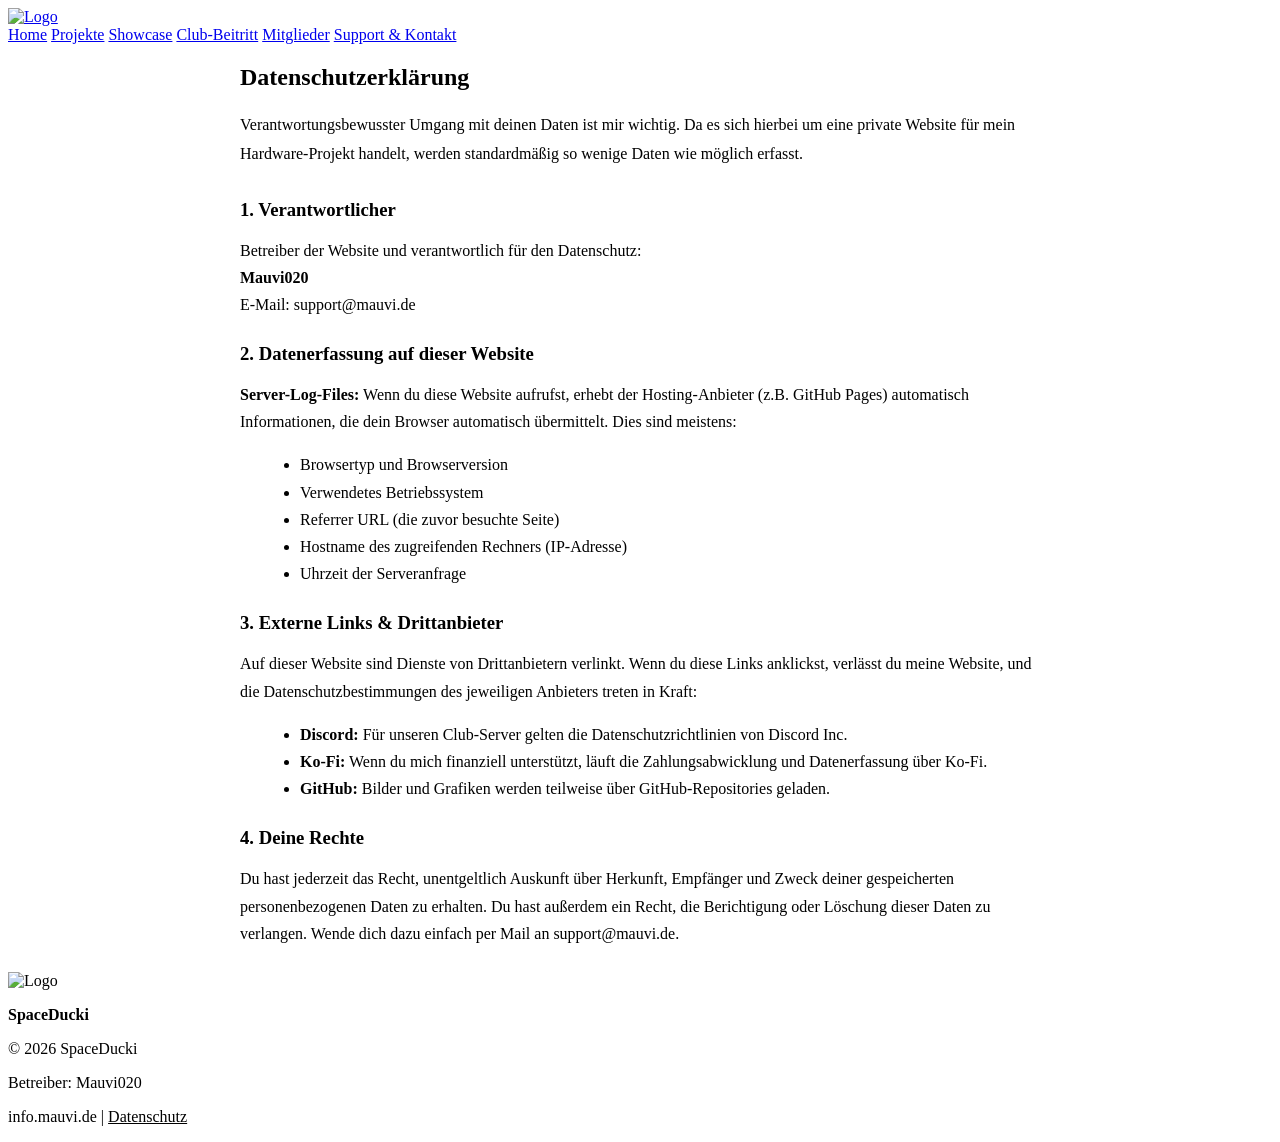
==== datenschutz.html @ eac9e814 "1" ====
<!DOCTYPE html>
<html lang="de">
<head>
    <meta charset="UTF-8">
    <meta name="viewport" content="width=device-width, initial-scale=1.0">
    <title>SpaceDucki - Datenschutz</title>
    <link href="https://fonts.googleapis.com/css2?family=Nunito:wght@400;600;700;800&display=swap" rel="stylesheet">
    <link rel="stylesheet" href="style.css">
</head>
<body>

<header id="header">
    <a href="index.html" class="logo">
        <img src="https://raw.githubusercontent.com/Mauvi020/Mauvi.Downloads-/refs/heads/main/2image.png" alt="Logo">
    </a>
    <nav>
        <a href="index.html">Home</a>
        <a href="projects.html">Projekte</a>
        <a href="showcase.html">Showcase</a>
        <a href="club.html">Club-Beitritt</a>
        <a href="members.html">Mitglieder</a>
        <a href="support.html">Support & Kontakt</a>
    </nav>
</header>

<div class="page">
    <section class="section" style="text-align: left; max-width: 800px; margin: 0 auto;">
        <h2 style="margin-bottom: 20px;">Datenschutzerklärung</h2>
        <p style="color: var(--muted); line-height: 1.8; margin-bottom: 30px;">
            Verantwortungsbewusster Umgang mit deinen Daten ist mir wichtig. Da es sich hierbei um eine private Website für mein Hardware-Projekt handelt, werden standardmäßig so wenige Daten wie möglich erfasst.
        </p>

        <h3 style="color: var(--accent2); margin-bottom: 10px;">1. Verantwortlicher</h3>
        <p style="color: var(--muted); line-height: 1.7; margin-bottom: 25px;">
            Betreiber der Website und verantwortlich für den Datenschutz:<br>
            <strong>Mauvi020</strong><br>
            E-Mail: <a href="mailto:support@mauvi.de" style="color: var(--accent); text-decoration: none;">support@mauvi.de</a>
        </p>

        <h3 style="color: var(--accent2); margin-bottom: 10px;">2. Datenerfassung auf dieser Website</h3>
        <p style="color: var(--muted); line-height: 1.7; margin-bottom: 15px;">
            <strong>Server-Log-Files:</strong> Wenn du diese Website aufrufst, erhebt der Hosting-Anbieter (z.B. GitHub Pages) automatisch Informationen, die dein Browser automatisch übermittelt. Dies sind meistens:
        </p>
        <ul style="color: var(--muted); margin-left: 20px; margin-bottom: 25px; line-height: 1.7;">
            <li>Browsertyp und Browserversion</li>
            <li>Verwendetes Betriebssystem</li>
            <li>Referrer URL (die zuvor besuchte Seite)</li>
            <li>Hostname des zugreifenden Rechners (IP-Adresse)</li>
            <li>Uhrzeit der Serveranfrage</li>
        </ul>

        <h3 style="color: var(--accent2); margin-bottom: 10px;">3. Externe Links & Drittanbieter</h3>
        <p style="color: var(--muted); line-height: 1.7; margin-bottom: 15px;">
            Auf dieser Website sind Dienste von Drittanbietern verlinkt. Wenn du diese Links anklickst, verlässt du meine Website, und die Datenschutzbestimmungen des jeweiligen Anbieters treten in Kraft:
        </p>
        <ul style="color: var(--muted); margin-left: 20px; margin-bottom: 25px; line-height: 1.7;">
            <li><strong>Discord:</strong> Für unseren Club-Server gelten die Datenschutzrichtlinien von Discord Inc.</li>
            <li><strong>Ko-Fi:</strong> Wenn du mich finanziell unterstützt, läuft die Zahlungsabwicklung und Datenerfassung über Ko-Fi.</li>
            <li><strong>GitHub:</strong> Bilder und Grafiken werden teilweise über GitHub-Repositories geladen.</li>
        </ul>

        <h3 style="color: var(--accent2); margin-bottom: 10px;">4. Deine Rechte</h3>
        <p style="color: var(--muted); line-height: 1.7; margin-bottom: 25px;">
            Du hast jederzeit das Recht, unentgeltlich Auskunft über Herkunft, Empfänger und Zweck deiner gespeicherten personenbezogenen Daten zu erhalten. Du hast außerdem ein Recht, die Berichtigung oder Löschung dieser Daten zu verlangen. Wende dich dazu einfach per Mail an <a href="mailto:support@mauvi.de" style="color: var(--accent); text-decoration: none;">support@mauvi.de</a>.
        </p>
    </section>
</div>

<footer id="footer">
    <img src="https://raw.githubusercontent.com/Mauvi020/Mauvi.Downloads-/refs/heads/main/2image.png" alt="Logo">
    <p><strong>SpaceDucki</strong></p>
    <p class="small">© 2026 SpaceDucki</p>
    <p class="small">Betreiber: Mauvi020</p>
    <p class="small">info.mauvi.de | <a href="datenschutz.html" style="color: var(--muted); text-decoration: underline;">Datenschutz</a></p>
</footer>

<script>
    const header = document.getElementById("header");
    window.addEventListener("scroll", () => {
        if (window.scrollY > 20) { header.classList.add("scrolled"); } 
        else { header.classList.remove("scrolled"); }
    });
</script>
</body>
</html>
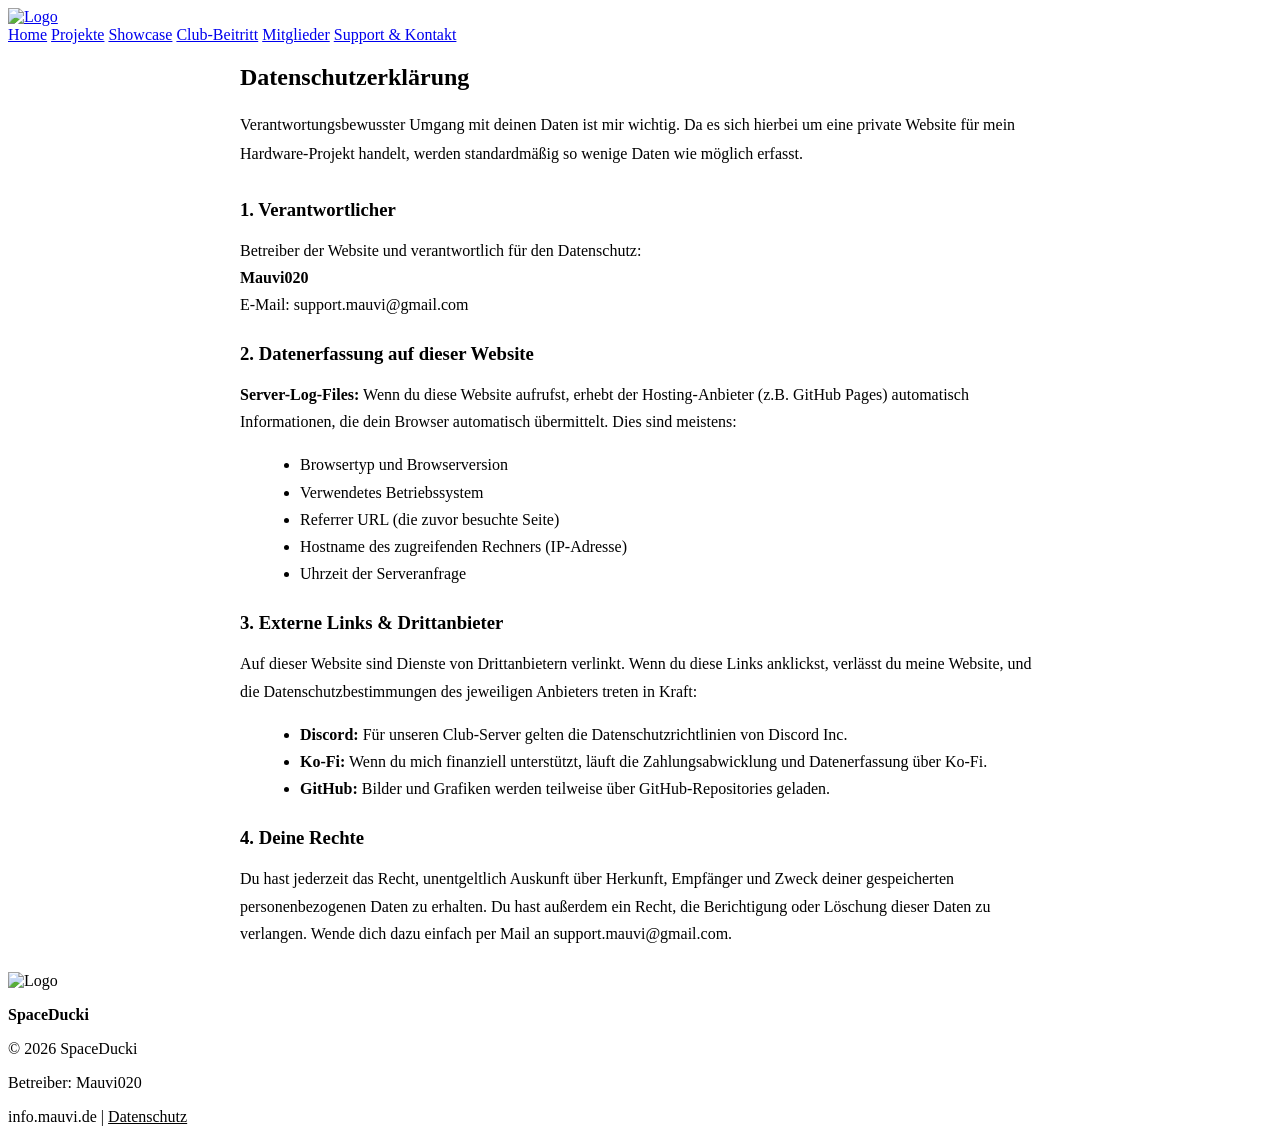
==== commit 1d27aa7c: "Update datenschutz.html" ====
--- a/datenschutz.html
+++ b/datenschutz.html
@@ -34,7 +34,7 @@
         <p style="color: var(--muted); line-height: 1.7; margin-bottom: 25px;">
             Betreiber der Website und verantwortlich für den Datenschutz:<br>
             <strong>Mauvi020</strong><br>
-            E-Mail: <a href="mailto:support@mauvi.de" style="color: var(--accent); text-decoration: none;">support@mauvi.de</a>
+            E-Mail: <a href="mailto:support.mauvi@gmail.com" style="color: var(--accent); text-decoration: none;">support.mauvi@gmail.com</a>
         </p>
 
         <h3 style="color: var(--accent2); margin-bottom: 10px;">2. Datenerfassung auf dieser Website</h3>
@@ -61,7 +61,7 @@
 
         <h3 style="color: var(--accent2); margin-bottom: 10px;">4. Deine Rechte</h3>
         <p style="color: var(--muted); line-height: 1.7; margin-bottom: 25px;">
-            Du hast jederzeit das Recht, unentgeltlich Auskunft über Herkunft, Empfänger und Zweck deiner gespeicherten personenbezogenen Daten zu erhalten. Du hast außerdem ein Recht, die Berichtigung oder Löschung dieser Daten zu verlangen. Wende dich dazu einfach per Mail an <a href="mailto:support@mauvi.de" style="color: var(--accent); text-decoration: none;">support@mauvi.de</a>.
+            Du hast jederzeit das Recht, unentgeltlich Auskunft über Herkunft, Empfänger und Zweck deiner gespeicherten personenbezogenen Daten zu erhalten. Du hast außerdem ein Recht, die Berichtigung oder Löschung dieser Daten zu verlangen. Wende dich dazu einfach per Mail an <a href="mailto:support.mauvi@gmail.com" style="color: var(--accent); text-decoration: none;">support.mauvi@gmail.com</a>.
         </p>
     </section>
 </div>
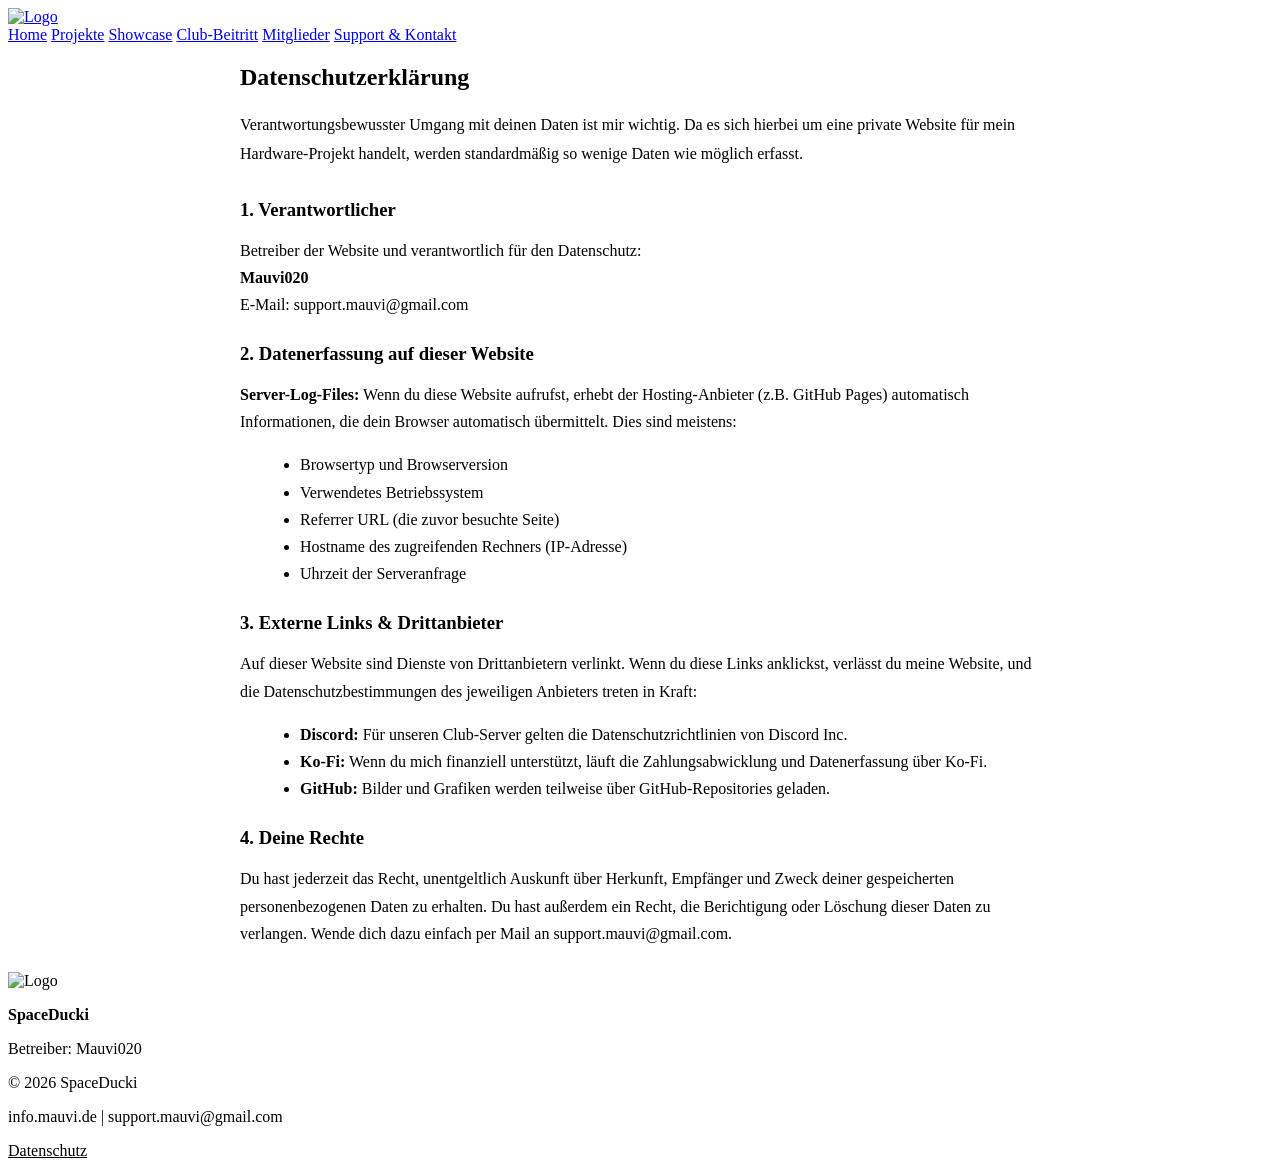
==== commit 0ddfbc72: "1" ====
--- a/datenschutz.html
+++ b/datenschutz.html
@@ -69,11 +69,10 @@
 <footer id="footer">
     <img src="https://raw.githubusercontent.com/Mauvi020/Mauvi.Downloads-/refs/heads/main/2image.png" alt="Logo">
     <p><strong>SpaceDucki</strong></p>
-    <p class="small">© 2026 SpaceDucki</p>
-    <p class="small">Betreiber: Mauvi020</p>
-    <p class="small">info.mauvi.de | <a href="datenschutz.html" style="color: var(--muted); text-decoration: underline;">Datenschutz</a></p>
+    <p class="small">Betreiber: Mauvi020</p> <a class="small">© 2026 SpaceDucki</a>
+    <p class="small">info.mauvi.de | support.mauvi@gmail.com</p>
+     <p><a href="datenschutz.html" style="color: var(--muted); text-decoration: underline;">Datenschutz</a></p>
 </footer>
-
 <script>
     const header = document.getElementById("header");
     window.addEventListener("scroll", () => {
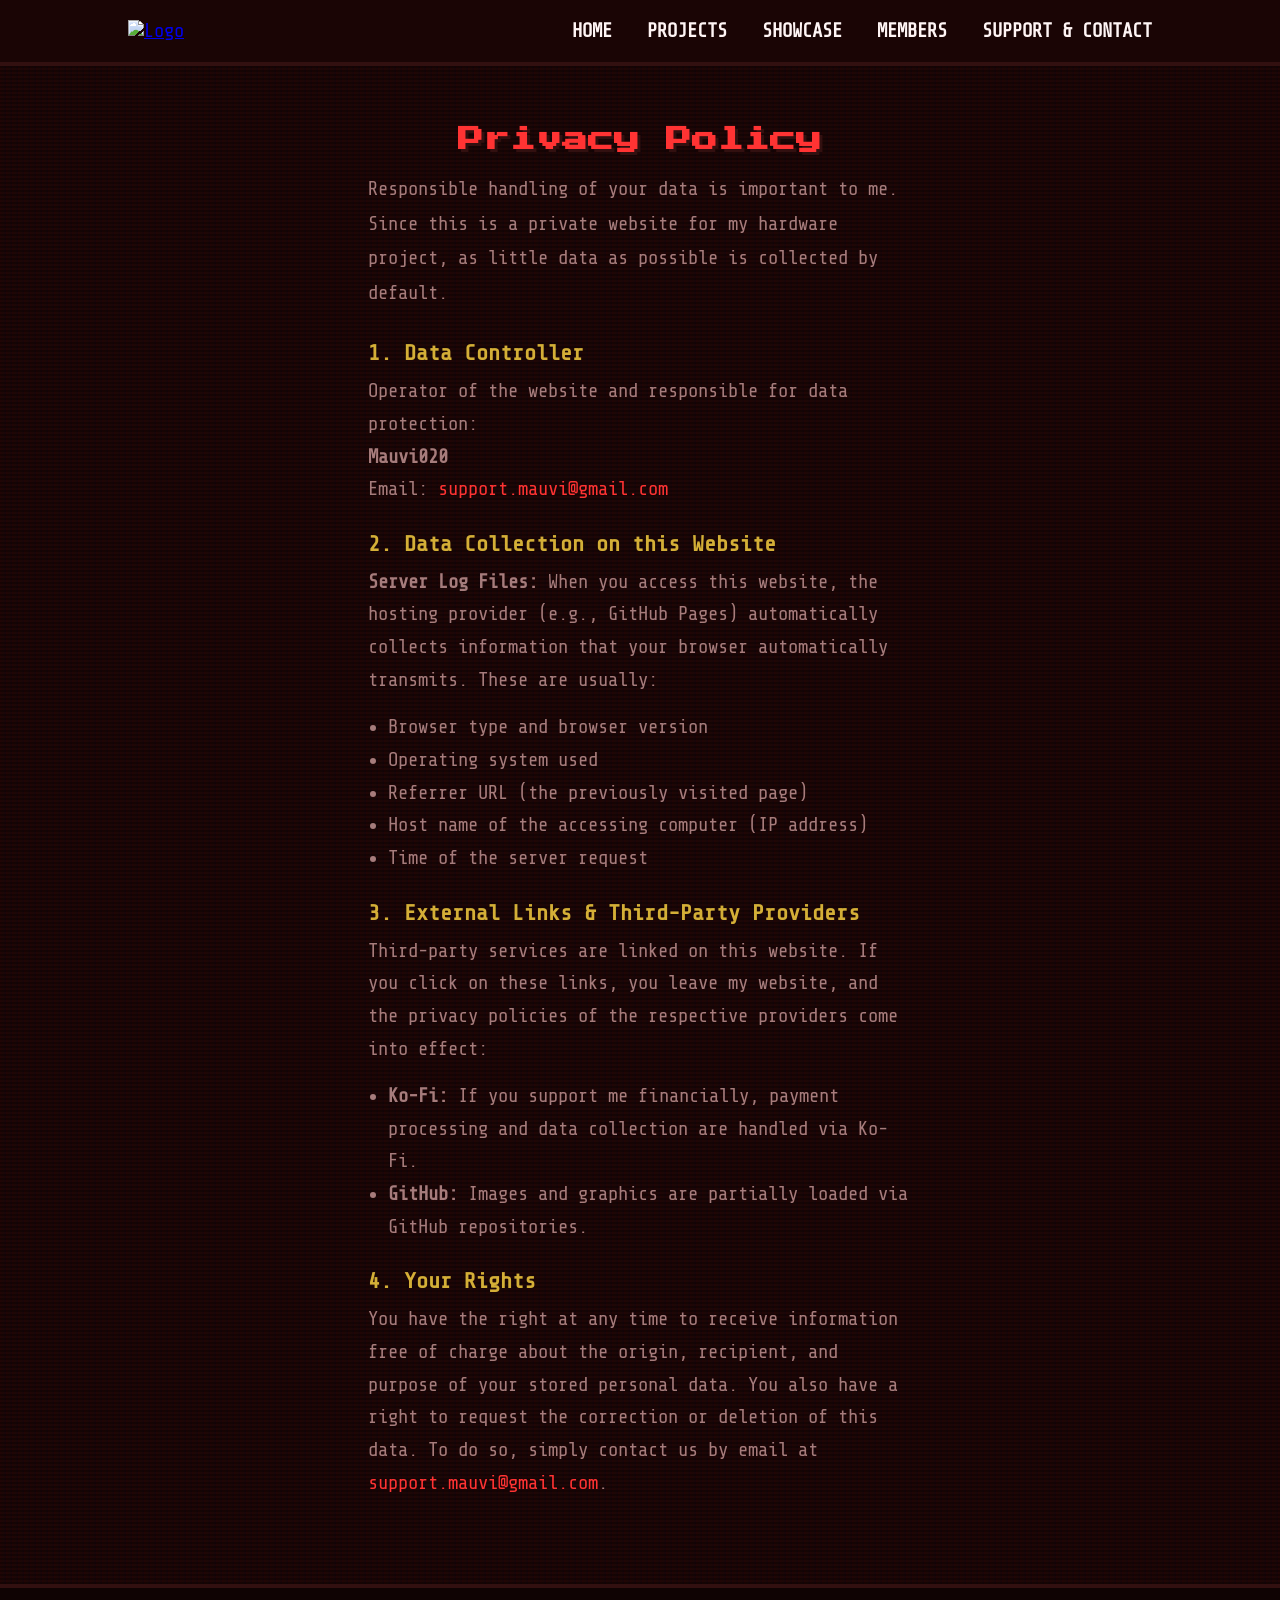
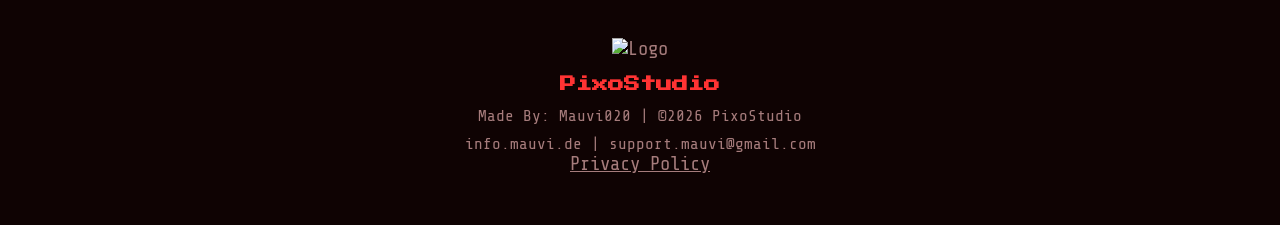
==== commit 982eae8d: "1" ====
--- a/datenschutz.html
+++ b/datenschutz.html
@@ -1,9 +1,9 @@
 <!DOCTYPE html>
-<html lang="de">
+<html lang="en">
 <head>
     <meta charset="UTF-8">
     <meta name="viewport" content="width=device-width, initial-scale=1.0">
-    <title>SpaceDucki - Datenschutz</title>
+    <title>PixoStudio - Privacy Policy</title>
     <link href="https://fonts.googleapis.com/css2?family=Nunito:wght@400;600;700;800&display=swap" rel="stylesheet">
     <link rel="stylesheet" href="style.css">
 </head>
@@ -13,65 +13,63 @@
     <a href="index.html" class="logo">
         <img src="https://raw.githubusercontent.com/Mauvi020/Mauvi.Downloads-/refs/heads/main/2image.png" alt="Logo">
     </a>
-    <nav>
+   <nav>
         <a href="index.html">Home</a>
-        <a href="projects.html">Projekte</a>
+        <a href="projects.html">Projects</a>
         <a href="showcase.html">Showcase</a>
-        <a href="club.html">Club-Beitritt</a>
-        <a href="members.html">Mitglieder</a>
-        <a href="support.html">Support & Kontakt</a>
+        <a href="members.html">Members</a>
+        <a href="support.html">Support & Contact</a>
     </nav>
 </header>
 
 <div class="page">
     <section class="section" style="text-align: left; max-width: 800px; margin: 0 auto;">
-        <h2 style="margin-bottom: 20px;">Datenschutzerklärung</h2>
+        <h2 style="margin-bottom: 20px;">Privacy Policy</h2>
         <p style="color: var(--muted); line-height: 1.8; margin-bottom: 30px;">
-            Verantwortungsbewusster Umgang mit deinen Daten ist mir wichtig. Da es sich hierbei um eine private Website für mein Hardware-Projekt handelt, werden standardmäßig so wenige Daten wie möglich erfasst.
+            Responsible handling of your data is important to me. Since this is a private website for my hardware project, as little data as possible is collected by default.
         </p>
 
-        <h3 style="color: var(--accent2); margin-bottom: 10px;">1. Verantwortlicher</h3>
+        <h3 style="color: var(--accent2); margin-bottom: 10px;">1. Data Controller</h3>
         <p style="color: var(--muted); line-height: 1.7; margin-bottom: 25px;">
-            Betreiber der Website und verantwortlich für den Datenschutz:<br>
+            Operator of the website and responsible for data protection:<br>
             <strong>Mauvi020</strong><br>
-            E-Mail: <a href="mailto:support.mauvi@gmail.com" style="color: var(--accent); text-decoration: none;">support.mauvi@gmail.com</a>
+            Email: <a href="mailto:support.mauvi@gmail.com" style="color: var(--accent); text-decoration: none;">support.mauvi@gmail.com</a>
         </p>
 
-        <h3 style="color: var(--accent2); margin-bottom: 10px;">2. Datenerfassung auf dieser Website</h3>
+        <h3 style="color: var(--accent2); margin-bottom: 10px;">2. Data Collection on this Website</h3>
         <p style="color: var(--muted); line-height: 1.7; margin-bottom: 15px;">
-            <strong>Server-Log-Files:</strong> Wenn du diese Website aufrufst, erhebt der Hosting-Anbieter (z.B. GitHub Pages) automatisch Informationen, die dein Browser automatisch übermittelt. Dies sind meistens:
+            <strong>Server Log Files:</strong> When you access this website, the hosting provider (e.g., GitHub Pages) automatically collects information that your browser automatically transmits. These are usually:
         </p>
         <ul style="color: var(--muted); margin-left: 20px; margin-bottom: 25px; line-height: 1.7;">
-            <li>Browsertyp und Browserversion</li>
-            <li>Verwendetes Betriebssystem</li>
-            <li>Referrer URL (die zuvor besuchte Seite)</li>
-            <li>Hostname des zugreifenden Rechners (IP-Adresse)</li>
-            <li>Uhrzeit der Serveranfrage</li>
+            <li>Browser type and browser version</li>
+            <li>Operating system used</li>
+            <li>Referrer URL (the previously visited page)</li>
+            <li>Host name of the accessing computer (IP address)</li>
+            <li>Time of the server request</li>
         </ul>
 
-        <h3 style="color: var(--accent2); margin-bottom: 10px;">3. Externe Links & Drittanbieter</h3>
+        <h3 style="color: var(--accent2); margin-bottom: 10px;">3. External Links & Third-Party Providers</h3>
         <p style="color: var(--muted); line-height: 1.7; margin-bottom: 15px;">
-            Auf dieser Website sind Dienste von Drittanbietern verlinkt. Wenn du diese Links anklickst, verlässt du meine Website, und die Datenschutzbestimmungen des jeweiligen Anbieters treten in Kraft:
+            Third-party services are linked on this website. If you click on these links, you leave my website, and the privacy policies of the respective providers come into effect:
         </p>
         <ul style="color: var(--muted); margin-left: 20px; margin-bottom: 25px; line-height: 1.7;">
-            <li><strong>Discord:</strong> Für unseren Club-Server gelten die Datenschutzrichtlinien von Discord Inc.</li>
-            <li><strong>Ko-Fi:</strong> Wenn du mich finanziell unterstützt, läuft die Zahlungsabwicklung und Datenerfassung über Ko-Fi.</li>
-            <li><strong>GitHub:</strong> Bilder und Grafiken werden teilweise über GitHub-Repositories geladen.</li>
+            <li><strong>Ko-Fi:</strong> If you support me financially, payment processing and data collection are handled via Ko-Fi.</li>
+            <li><strong>GitHub:</strong> Images and graphics are partially loaded via GitHub repositories.</li>
         </ul>
 
-        <h3 style="color: var(--accent2); margin-bottom: 10px;">4. Deine Rechte</h3>
+        <h3 style="color: var(--accent2); margin-bottom: 10px;">4. Your Rights</h3>
         <p style="color: var(--muted); line-height: 1.7; margin-bottom: 25px;">
-            Du hast jederzeit das Recht, unentgeltlich Auskunft über Herkunft, Empfänger und Zweck deiner gespeicherten personenbezogenen Daten zu erhalten. Du hast außerdem ein Recht, die Berichtigung oder Löschung dieser Daten zu verlangen. Wende dich dazu einfach per Mail an <a href="mailto:support.mauvi@gmail.com" style="color: var(--accent); text-decoration: none;">support.mauvi@gmail.com</a>.
+            You have the right at any time to receive information free of charge about the origin, recipient, and purpose of your stored personal data. You also have a right to request the correction or deletion of this data. To do so, simply contact us by email at <a href="mailto:support.mauvi@gmail.com" style="color: var(--accent); text-decoration: none;">support.mauvi@gmail.com</a>.
         </p>
     </section>
 </div>
 
 <footer id="footer">
     <img src="https://raw.githubusercontent.com/Mauvi020/Mauvi.Downloads-/refs/heads/main/2image.png" alt="Logo">
-    <p><strong>SpaceDucki</strong></p>
-    <p class="small">Betreiber: Mauvi020</p> <a class="small">© 2026 SpaceDucki</a>
+    <p><strong>PixoStudio</strong></p>
+    <p class="small">Made By: Mauvi020 | ©2026 PixoStudio</p> 
     <p class="small">info.mauvi.de | support.mauvi@gmail.com</p>
-     <p><a href="datenschutz.html" style="color: var(--muted); text-decoration: underline;">Datenschutz</a></p>
+     <p><a href="privacy.html" style="color: var(--muted); text-decoration: underline;">Privacy Policy</a></p>
 </footer>
 <script>
     const header = document.getElementById("header");
--- a/style.css
+++ b/style.css
@@ -0,0 +1,392 @@
+@import url('https://fonts.googleapis.com/css2?family=Press+Start+2P&family=Share+Tech+Mono&display=swap');
+
+:root {
+    --bg: #1a0505;         /* Sehr dunkles Schwarz-Rot (Arcade-Vibe) */
+    --card: #321010;       /* Dunkles Ziegelrot für die Boxen & Menüs */
+    --accent: #ff3333;     /* Hauptfarbe: Knalliges Retro-Rot */
+    --accent2: #d4af37;    /* Akzentfarbe: Gelb-Braun-Gold / Metallic Gold */
+    --text: #fff5f5;       /* Leicht rötlich angehauchtes Weiß für gute Lesbarkeit */
+    --muted: #a67c7c;      /* Ausgeblichenes Braun-Rot für Nebentexte & Rahmen */
+    --discord: #5865F2;    /* Discord-Blau (wird nur für den speziellen Button genutzt) */
+}
+
+* {
+    margin: 0;
+    padding: 0;
+    box-sizing: border-box;
+}
+
+body {
+    font-family: 'Share Tech Mono', monospace;
+    font-size: 1.2rem;
+    background: var(--bg);
+    color: var(--text);
+    overflow-x: hidden;
+    display: flex;
+    flex-direction: column;
+    min-height: 100vh;
+    /* Subtiler Röhrenfernseher-Scanline-Effekt */
+    background-image: linear-gradient(rgba(26, 5, 5, 0) 50%, rgba(0, 0, 0, 0.3) 50%), linear-gradient(90deg, rgba(255, 0, 0, 0.04), rgba(212, 175, 55, 0.01), rgba(0, 0, 255, 0.02));
+    background-size: 100% 4px, 6px 100%;
+}
+
+/* ANIMATION (Pixel-Up) */
+@keyframes pixelUp {
+    from { opacity: 0; transform: translateY(10px); }
+    to { opacity: 1; transform: translateY(0); }
+}
+
+/* HEADER */
+header {
+    position: sticky;
+    top: 0;
+    z-index: 1000;
+    display: flex;
+    justify-content: space-between;
+    align-items: center;
+    padding: 20px 10%;
+    transition: .2s;
+    background: var(--bg);
+    border-bottom: 4px solid var(--card);
+}
+
+header.scrolled {
+    background: var(--card);
+    border-bottom: 4px solid var(--accent);
+}
+
+/* LOGO HEADER */
+.logo img {
+    height: 50px;
+    transition: .2s;
+    cursor: pointer;
+    image-rendering: pixelated;
+}
+
+header.scrolled .logo img {
+    height: 40px;
+}
+
+/* NAV (Fix für Aktiv-Farben) */
+nav a {
+    font-family: 'Share Tech Mono', monospace;
+    font-size: 1.2rem;
+    color: var(--text);
+    text-decoration: none;
+    margin-left: 25px;
+    font-weight: bold;
+    transition: .1s;
+    cursor: pointer;
+    text-transform: uppercase;
+}
+
+nav a:hover, nav a.active {
+    color: var(--accent);
+    text-shadow: 2px 2px 0px var(--card);
+}
+
+/* PAGES SYSTEM */
+.page {
+    animation: pixelUp 0.3s ease forwards;
+    flex: 1;
+}
+
+/* HERO */
+.hero {
+    min-height: 70vh;
+    display: flex;
+    flex-direction: column;
+    justify-content: center;
+    align-items: center;
+    text-align: center;
+    padding: 40px;
+}
+
+.hero-logo {
+    height: 150px;
+    margin-bottom: 30px;
+    image-rendering: pixelated;
+}
+
+.hero h1 {
+    font-family: 'Press Start 2P', display;
+    font-size: 2.5rem;
+    line-height: 1.4;
+    margin-bottom: 25px;
+    color: var(--text);
+    text-shadow: 4px 4px 0px var(--card);
+}
+
+.hero h1 span {
+    color: var(--accent2);
+}
+
+.hero p {
+    max-width: 800px;
+    color: var(--muted);
+    line-height: 1.6;
+    margin-bottom: 40px;
+}
+
+/* BUTTONS (Harter Retro-Block-Schatten) */
+.btn {
+    font-family: 'Press Start 2P', display;
+    font-size: 0.9rem;
+    display: inline-block;
+    padding: 16px 28px;
+    border-radius: 0px;
+    text-decoration: none;
+    transition: .1s;
+    cursor: pointer;
+}
+
+.primary {
+    background: var(--accent);
+    color: var(--text);
+    border: 3px solid var(--text);
+    box-shadow: 5px 5px 0px var(--accent2);
+}
+
+.primary:hover {
+    transform: translate(-2px, -2px);
+    box-shadow: 7px 7px 0px var(--accent2);
+}
+
+.discord-btn {
+    background: var(--discord);
+    color: white;
+    border: 3px solid var(--text);
+    box-shadow: 5px 5px 0px var(--accent);
+}
+
+.discord-btn:hover {
+    transform: translate(-2px, -2px);
+    box-shadow: 7px 7px 0px var(--accent);
+}
+
+/* SECTIONS / PAGES */
+.section {
+    padding: 60px 10%;
+}
+
+.section h2 {
+    font-family: 'Press Start 2P', display;
+    font-size: 1.6rem;
+    text-align: center;
+    margin-bottom: 50px;
+    color: var(--accent);
+    text-shadow: 3px 3px 0px var(--card);
+}
+
+.cards {
+    display: grid;
+    grid-template-columns: repeat(auto-fit, minmax(260px, 1fr));
+    gap: 30px;
+}
+
+.card {
+    background: var(--card);
+    padding: 30px;
+    border-radius: 0px;
+    border: 3px solid var(--muted);
+    box-shadow: 6px 6px 0px rgba(0,0,0,0.5);
+    transition: .1s;
+}
+
+.card:hover {
+    transform: translate(-4px, -4px);
+    border-color: var(--accent2);
+    box-shadow: 10px 10px 0px rgba(0,0,0,0.6);
+}
+
+.card h3 {
+    font-family: 'Press Start 2P', display;
+    font-size: 1rem;
+    margin-bottom: 15px;
+    color: var(--accent2);
+}
+
+.card p {
+    color: var(--text);
+    line-height: 1.6;
+}
+
+/* SHOWCASE STYLES */
+.showcase-grid {
+    display: grid;
+    grid-template-columns: repeat(auto-fit, minmax(320px, 1fr));
+    gap: 35px;
+    margin-top: 20px;
+}
+
+.showcase-item {
+    background: var(--card);
+    border-radius: 0px;
+    border: 3px solid var(--muted);
+    box-shadow: 6px 6px 0px rgba(0,0,0,0.5);
+    display: flex;
+    flex-direction: column;
+    height: 100%;
+    transition: .1s;
+}
+
+.showcase-item:hover {
+    transform: translate(-4px, -4px);
+    border-color: var(--accent);
+}
+
+.showcase-image {
+    width: 100%;
+    background: #0f0303;
+    display: flex;
+    justify-content: center;
+    align-items: center;
+    cursor: pointer;
+    overflow: hidden;
+    padding: 15px;
+    border-bottom: 3px solid var(--muted);
+}
+
+.showcase-image img {
+    width: 100%;
+    height: auto;
+    max-height: 280px;
+    object-fit: contain;
+    transition: transform 0.1s;
+    image-rendering: pixelated;
+}
+
+.showcase-content {
+    padding: 25px;
+    flex-grow: 1;
+}
+
+.showcase-content h3 {
+    font-family: 'Press Start 2P', display;
+    font-size: 1rem;
+    color: var(--accent2);
+    margin-bottom: 12px;
+}
+
+/* MEMBER GRID STYLES */
+.member-grid {
+    display: grid;
+    grid-template-columns: repeat(auto-fit, minmax(220px, 1fr));
+    gap: 25px;
+    margin-top: 20px;
+}
+
+.member-card {
+    background: var(--card);
+    border: 3px solid var(--muted);
+    border-radius: 0px;
+    padding: 25px;
+    text-align: center;
+    transition: 0.1s;
+}
+
+.member-card:hover {
+    transform: translate(-2px, -2px);
+    border-color: var(--accent);
+}
+
+.member-avatar {
+    width: 80px;
+    height: 80px;
+    border-radius: 0px;
+    background: #0f0303;
+    margin: 0 auto 15px auto;
+    display: flex;
+    align-items: center;
+    justify-content: center;
+    overflow: hidden;
+    border: 3px solid var(--accent2);
+}
+
+.member-avatar img {
+    width: 100%;
+    height: 100%;
+    object-fit: cover;
+    image-rendering: pixelated;
+}
+
+.member-card h3 {
+    font-family: 'Share Tech Mono', monospace;
+    font-size: 1.4rem;
+    margin-bottom: 5px;
+}
+
+.member-role {
+    font-family: 'Press Start 2P', display;
+    font-size: 0.7rem;
+    color: var(--accent);
+}
+
+/* LIGHTBOX OVERLAY (Bild-Vorschau) */
+.lightbox {
+    display: none;
+    position: fixed;
+    z-index: 9999;
+    top: 0;
+    left: 0;
+    width: 100vw;
+    height: 100vh;
+    background: rgba(15, 3, 3, 0.95);
+    justify-content: center;
+    align-items: center;
+    opacity: 0;
+    transition: opacity 0.2s ease;
+}
+
+.lightbox.active {
+    display: flex;
+    opacity: 1;
+}
+
+.lightbox img {
+    max-width: 90%;
+    max-height: 85%;
+    object-fit: contain;
+    border: 4px solid var(--accent);
+    box-shadow: 0px 0px 20px var(--accent);
+}
+
+.lightbox-close {
+    position: absolute;
+    top: 25px;
+    right: 35px;
+    color: var(--text);
+    font-family: 'Press Start 2P', display;
+    font-size: 2rem;
+    cursor: pointer;
+}
+
+.lightbox-close:hover {
+    color: var(--accent2);
+}
+
+/* FOOTER */
+footer {
+    padding: 50px 20px;
+    text-align: center;
+    color: var(--muted);
+    border-top: 4px solid var(--card);
+    background: #0f0303;
+}
+
+footer img {
+    height: 40px;
+    margin-bottom: 15px;
+    image-rendering: pixelated;
+}
+
+.small {
+    font-size: 1rem;
+    margin-top: 10px;
+}
+
+footer p strong {
+    font-family: 'Press Start 2P', display;
+    font-size: 1rem;
+    color: var(--accent);
+}
